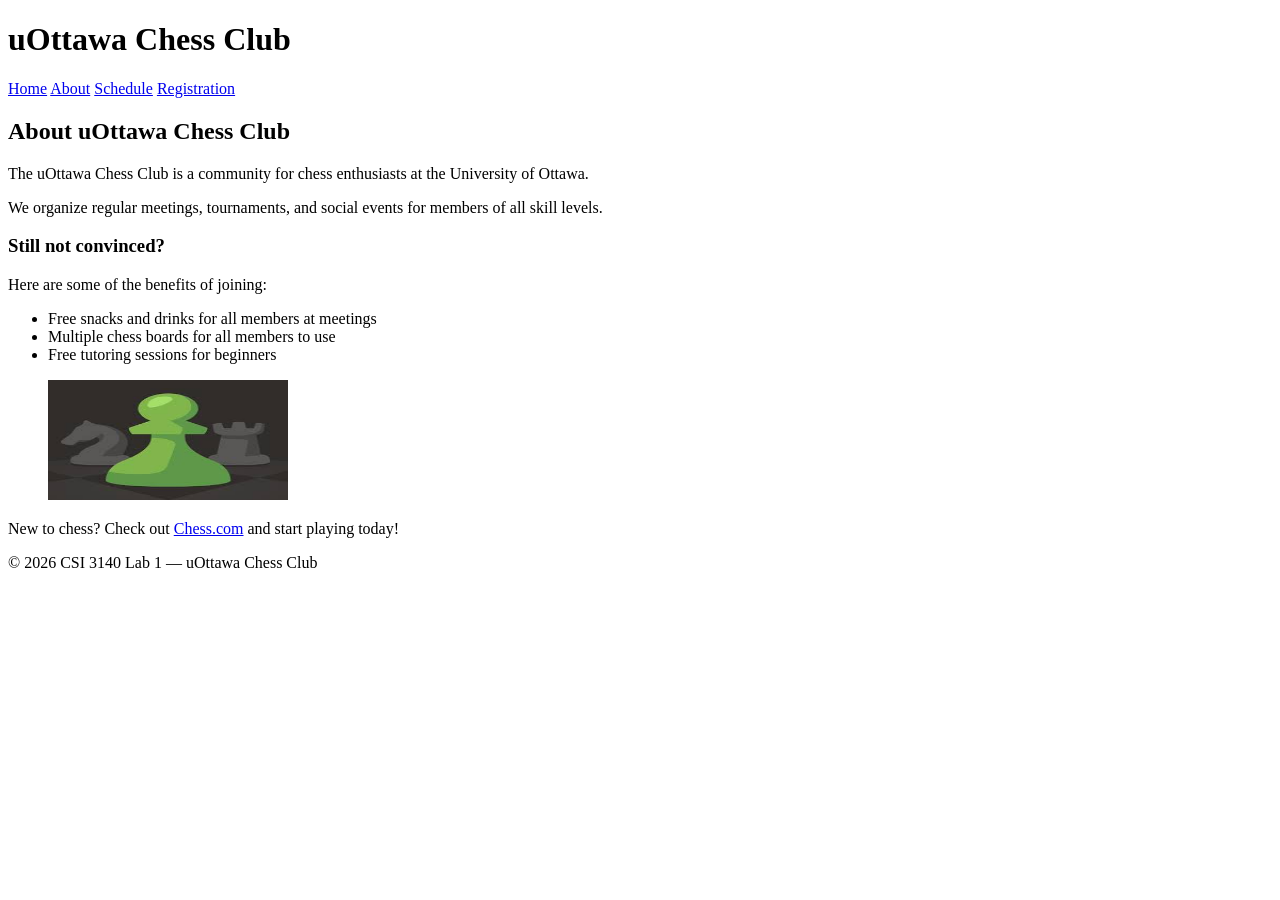
==== about.html @ d5a24f42 "Initial Commit" ====
<!DOCTYPE html>
<html lang="en">
<head>
  <meta charset="UTF-8">
  <meta name="viewport" content="width=device-width, initial-scale=1.0">
  <title>About - uOttawa Chess Club</title>
  
</head>
<body>
  <header>
    <h1>uOttawa Chess Club</h1>
    <nav aria-label="Main navigation">
      <a href="index.html">Home</a>
      <a href="about.html">About</a>
      <a href="schedule.html">Schedule</a>
      <a href="registration.html">Registration</a>
      
    </nav>
  </header>

  <main>
    <section>
      <h2>About uOttawa Chess Club</h2>
      <p>The uOttawa Chess Club is a community for chess enthusiasts at the University of Ottawa.</p>
      <p>We organize regular meetings, tournaments, and social events for members of all skill levels.</p>

      <h3>Still not convinced? </h3>
        <p>Here are some of the benefits of joining:</p>
      <ul>
        <li>Free snacks and drinks for all members at meetings</li>
        <li>Multiple chess boards for all members to use</li>
        <li>Free tutoring sessions for beginners </li>
        
      </ul>

      <figure>
        <img src="images/images.jpg" alt="Chess.com logo" width="240" height="120">
        
      </figure>

      <p>New to chess? Check out <a href="https://www.chess.com/learn" target="_blank" rel="noopener">Chess.com</a> and start playing today!</p>
    </section>
  </main>

  <footer>
    <p>&copy; 2026 CSI 3140 Lab 1 — uOttawa Chess Club</p>
  </footer>
</body>
</html>
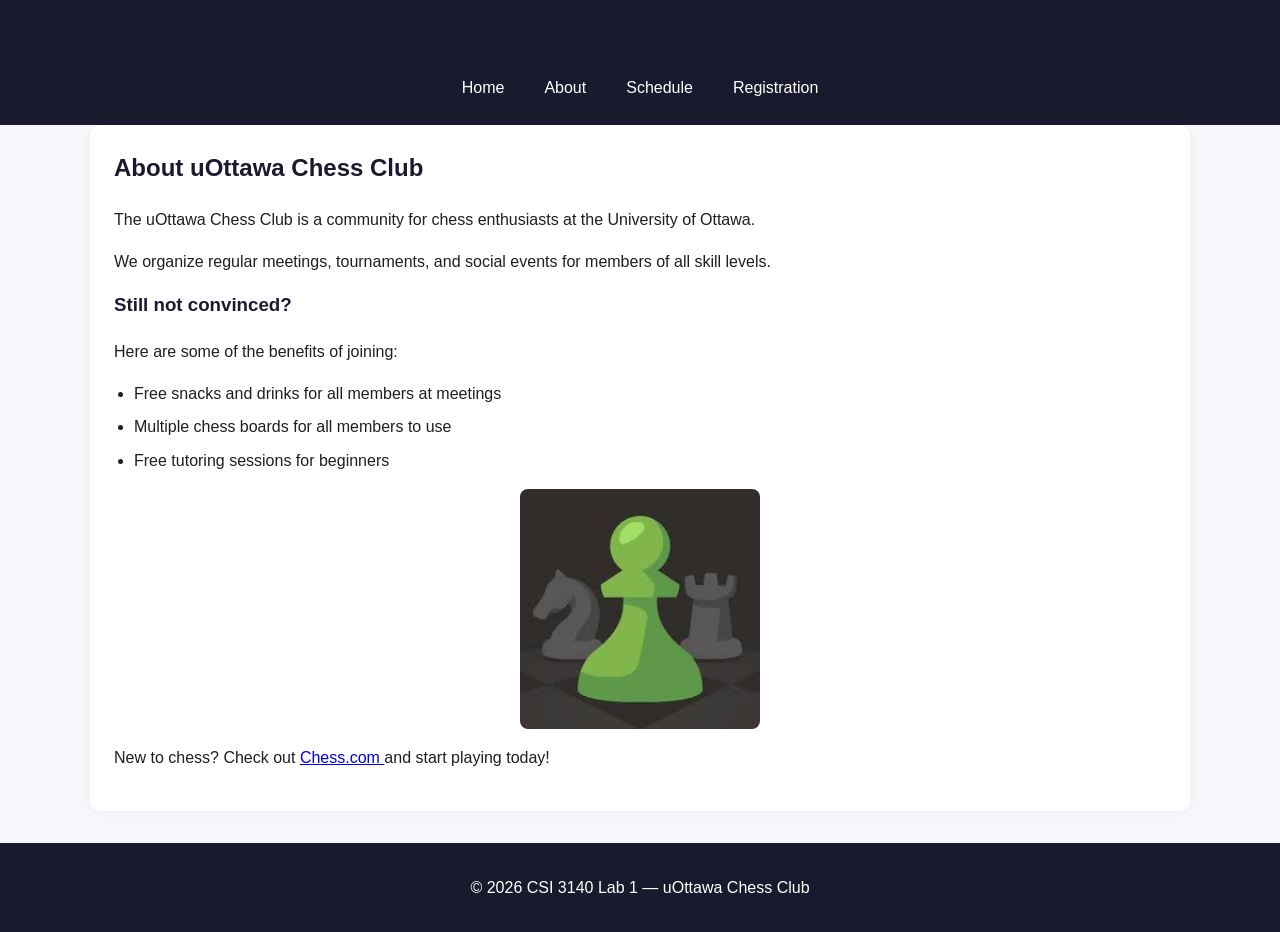
==== commit 988316ec: "added css styling to index and about pages" ====
--- a/about.html
+++ b/about.html
@@ -4,46 +4,53 @@
   <meta charset="UTF-8">
   <meta name="viewport" content="width=device-width, initial-scale=1.0">
   <title>About - uOttawa Chess Club</title>
-  
+  <link rel="stylesheet" href="styles.css">
 </head>
+
 <body>
-  <header>
-    <h1>uOttawa Chess Club</h1>
-    <nav aria-label="Main navigation">
+  <header class="site-header">
+    <h1 class="site-title">uOttawa Chess Club</h1>
+
+    <nav class="main-nav" aria-label="Main navigation">
       <a href="index.html">Home</a>
       <a href="about.html">About</a>
       <a href="schedule.html">Schedule</a>
       <a href="registration.html">Registration</a>
-      
     </nav>
   </header>
 
-  <main>
-    <section>
+  <main class="container">
+    <section class="card">
       <h2>About uOttawa Chess Club</h2>
+
       <p>The uOttawa Chess Club is a community for chess enthusiasts at the University of Ottawa.</p>
       <p>We organize regular meetings, tournaments, and social events for members of all skill levels.</p>
 
-      <h3>Still not convinced? </h3>
-        <p>Here are some of the benefits of joining:</p>
-      <ul>
+      <h3>Still not convinced?</h3>
+      <p>Here are some of the benefits of joining:</p>
+
+      <ul class="feature-list">
         <li>Free snacks and drinks for all members at meetings</li>
         <li>Multiple chess boards for all members to use</li>
-        <li>Free tutoring sessions for beginners </li>
-        
+        <li>Free tutoring sessions for beginners</li>
       </ul>
 
-      <figure>
-        <img src="images/images.jpg" alt="Chess.com logo" width="240" height="120">
-        
+      <figure class="image-card">
+        <img src="images/images.jpg" alt="Chess.com logo">
       </figure>
 
-      <p>New to chess? Check out <a href="https://www.chess.com/learn" target="_blank" rel="noopener">Chess.com</a> and start playing today!</p>
+      <p>
+        New to chess? Check out
+        <a href="https://www.chess.com/learn" target="_blank" rel="noopener">
+          Chess.com
+        </a>
+        and start playing today!
+      </p>
     </section>
   </main>
 
-  <footer>
+  <footer class="site-footer">
     <p>&copy; 2026 CSI 3140 Lab 1 — uOttawa Chess Club</p>
   </footer>
 </body>
-</html>
+</html>
--- a/styles.css
+++ b/styles.css
@@ -0,0 +1,212 @@
+/*Global*/
+
+* {
+  box-sizing: border-box;
+}
+
+body {
+  margin: 0;
+  font-family: Arial, Helvetica, sans-serif;
+  line-height: 1.6;
+  color: #1f1f1f;
+  background-color: #f7f7fb;
+}
+
+.container {
+  width: min(100% - 2rem, 1100px);
+  margin: 0 auto;
+}
+
+/*Test*/
+
+h1, h2, h3 {
+  margin-top: 0;
+  color: #1a1a2e;
+}
+
+p {
+  margin-bottom: 1rem;
+}
+
+/*Header*/
+
+header {
+  background: #1a1a2e;
+  color: white;
+  padding: 1rem 0;
+}
+
+header h1 {
+  text-align: center;
+  margin-bottom: 0.5rem;
+}
+
+/*Navigation*/
+nav {
+  display: flex;
+  gap: 1rem;
+  justify-content: center;
+  align-items: center;
+  flex-wrap: wrap;
+}
+
+nav a {
+  color: white;
+  text-decoration: none;
+  padding: 0.5rem 0.75rem;
+  border-radius: 6px;
+  transition: background 0.2s ease;
+}
+
+nav a:hover {
+  background: #33335a;
+}
+
+nav a:focus {
+  outline: 3px solid #8f001a;
+  outline-offset: 2px;
+}
+
+/*Main*/
+
+main {
+  width: min(100% - 2rem, 900px);
+  margin: 2rem auto;
+}
+
+/*Section*/
+
+section {
+  background: white;
+  padding: 1.5rem;
+  margin-bottom: 1.5rem;
+  border-radius: 10px;
+  box-shadow: 0 2px 8px rgba(0,0,0,0.05);
+}
+
+/*List*/
+
+ul {
+  padding-left: 1.25rem;
+}
+
+ul li {
+  margin-bottom: 0.5rem;
+}
+
+ul li a {
+  color: #1a1a2e;
+  text-decoration: underline;
+}
+
+ul li a:hover {
+  color: #8f001a;
+}
+
+/*Links*/
+
+a {
+  transition: all 0.2s ease;
+}
+
+a:focus,
+button:focus,
+input:focus,
+select:focus,
+textarea:focus {
+  outline: 3px solid #8f001a;
+  outline-offset: 2px;
+}
+
+
+
+a[href^="mailto"] {
+  font-weight: bold;
+  color: #8f001a;
+}
+
+/*Footer*/
+
+footer {
+  text-align: center;
+  padding: 1rem;
+  background: #1a1a2e;
+  color: white;
+  margin-top: 2rem;
+}
+
+/*Responsive Design*/
+
+@media (max-width: 700px) {
+  nav {
+    flex-direction: column;
+    align-items: stretch;
+  }
+
+  nav a {
+    text-align: center;
+  }
+
+  main {
+    width: calc(100% - 1rem);
+  }
+
+  section {
+    padding: 1rem;
+  }
+}
+
+/*Components*/
+
+.card {
+  background: white;
+  padding: 1.5rem;
+  margin-bottom: 1.5rem;
+  border-radius: 10px;
+  box-shadow: 0 2px 8px rgba(0,0,0,0.05);
+}
+
+/* Navigation*/
+.main-nav {
+  display: flex;
+  gap: 1rem;
+  justify-content: center;
+  align-items: center;
+  flex-wrap: wrap;
+}
+
+/* Site header */
+.site-header {
+  background: #1a1a2e;
+  color: white;
+  padding: 1rem 0;
+  text-align: center;
+}
+
+.site-title {
+  margin: 0;
+}
+
+/* Footer */
+.site-footer {
+  text-align: center;
+  padding: 1rem;
+  background: #1a1a2e;
+  color: white;
+}
+
+/* Lists */
+.link-list,
+.feature-list {
+  padding-left: 1.25rem;
+}
+
+/* Image styling */
+.image-card img {
+  width: 100%;
+  max-width: 240px;
+  height: auto;
+  display: block;
+  margin: 0 auto;
+  border-radius: 8px;
+}
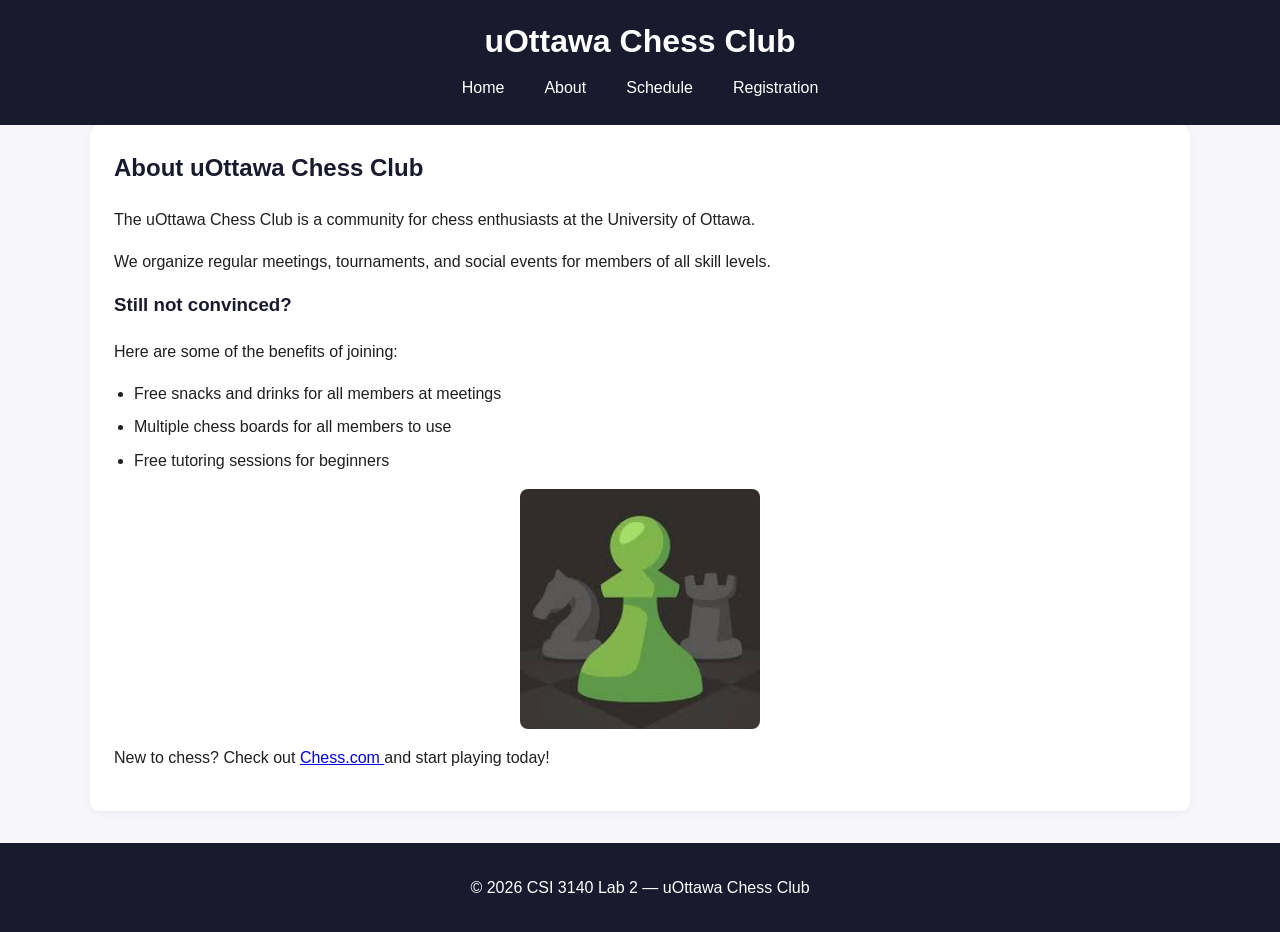
==== commit a4b0db31: "added CSS Grid, Flexbox , tablet breakpoint,  inline CSS and other styles" ====
--- a/about.html
+++ b/about.html
@@ -50,7 +50,7 @@
   </main>
 
   <footer class="site-footer">
-    <p>&copy; 2026 CSI 3140 Lab 1 — uOttawa Chess Club</p>
+    <p>&copy; 2026 CSI 3140 Lab 2 — uOttawa Chess Club</p>
   </footer>
 </body>
 </html>
--- a/styles.css
+++ b/styles.css
@@ -185,6 +185,7 @@
 
 .site-title {
   margin: 0;
+  color: white;
 }
 
 /* Footer */
@@ -209,4 +210,206 @@
   display: block;
   margin: 0 auto;
   border-radius: 8px;
-}+}
+
+
+/* Schedule */
+
+main section table {
+  width: 100%;
+  margin-top: 1rem;
+  font-size: 1rem;
+}
+ 
+main section table caption {
+  font-size: 1.1rem;
+  font-weight: bold;
+  color: #1a1a2e;
+  margin-bottom: 0.75rem;
+  text-align: left;
+}
+ 
+main section table th,
+main section table td {
+  border: 1px solid #d0d0e0;
+  padding: 0.75rem 1rem;
+  text-align: left;
+}
+ 
+main section table thead tr {
+  background-color: #1a1a2e;
+  color: white;
+}
+ 
+main section table thead th {
+  border-color: #1a1a2e;
+  font-weight: 600;
+  letter-spacing: 0.03em;
+}
+ 
+main section table tbody tr:nth-child(even) {
+  background-color: #f0f0f8;
+}
+ 
+main section table tbody tr:hover {
+  background-color: #e4e4f4;
+  transition: background 0.2s ease;
+}
+ 
+main section table tbody th {
+  font-weight: 600;
+  color: #1a1a2e;
+}
+
+/* ============================================================
+   Card Grid (CSS Grid)
+   Two-dimensional responsive layout for home-page cards.
+   ============================================================ */
+
+.card-grid {
+  display: grid;
+  grid-template-columns: repeat(auto-fit, minmax(260px, 1fr));
+  gap: 1.25rem;
+}
+
+.card-grid .card {
+  margin-bottom: 0;
+}
+
+/* ============================================================
+   Forms (Registration page)
+   ============================================================ */
+
+.reg-form fieldset {
+  border: 1px solid #d0d0e0;
+  border-radius: 8px;
+  padding: 1rem 1.25rem 1.25rem;
+  margin: 0 0 1.25rem 0;
+}
+
+.reg-form legend {
+  font-weight: 600;
+  color: #1a1a2e;
+  padding: 0 0.5rem;
+}
+
+.form-row {
+  display: flex;
+  flex-wrap: wrap;
+  gap: 1rem;
+}
+
+.form-field {
+  display: flex;
+  flex-direction: column;
+  flex: 1 1 220px;
+  margin-bottom: 1rem;
+}
+
+.form-field label,
+.field-label {
+  font-weight: 600;
+  margin-bottom: 0.35rem;
+  color: #1a1a2e;
+}
+
+.reg-form input[type="text"],
+.reg-form input[type="email"],
+.reg-form input[type="tel"],
+.reg-form select,
+.reg-form textarea {
+  width: 100%;
+  padding: 0.6rem 0.75rem;
+  font: inherit;
+  color: #1f1f1f;
+  background: #fff;
+  border: 1px solid #c4c4d6;
+  border-radius: 6px;
+  transition: border-color 0.2s ease, box-shadow 0.2s ease;
+}
+
+.reg-form input:hover,
+.reg-form select:hover,
+.reg-form textarea:hover {
+  border-color: #8f8fae;
+}
+
+.reg-form textarea {
+  resize: vertical;
+  min-height: 5rem;
+}
+
+.radio-group {
+  display: flex;
+  flex-wrap: wrap;
+  gap: 1rem;
+}
+
+.radio-option {
+  display: inline-flex;
+  align-items: center;
+  gap: 0.4rem;
+  padding: 0.4rem 0.75rem;
+  border: 1px solid #d0d0e0;
+  border-radius: 6px;
+  cursor: pointer;
+}
+
+.radio-option:hover {
+  background: #f0f0f8;
+}
+
+.btn-primary {
+  display: inline-block;
+  background: #1a1a2e;
+  color: #fff;
+  border: none;
+  padding: 0.75rem 1.25rem;
+  font: inherit;
+  font-weight: 600;
+  border-radius: 6px;
+  cursor: pointer;
+  transition: background 0.2s ease;
+}
+
+.btn-primary:hover {
+  background: #33335a;
+}
+
+/* ============================================================
+   Tablet breakpoint
+   ============================================================ */
+
+@media (max-width: 1024px) {
+  .card-grid {
+    grid-template-columns: repeat(auto-fit, minmax(220px, 1fr));
+    gap: 1rem;
+  }
+
+  main {
+    margin: 1.5rem auto;
+  }
+}
+
+/* ============================================================
+   Mobile breakpoint additions
+   ============================================================ */
+
+@media (max-width: 700px) {
+  .card-grid {
+    grid-template-columns: 1fr;
+  }
+
+  .form-row {
+    flex-direction: column;
+    gap: 0;
+  }
+
+  .reg-form fieldset {
+    padding: 0.75rem 1rem 1rem;
+  }
+
+  .btn-primary {
+    width: 100%;
+  }
+}
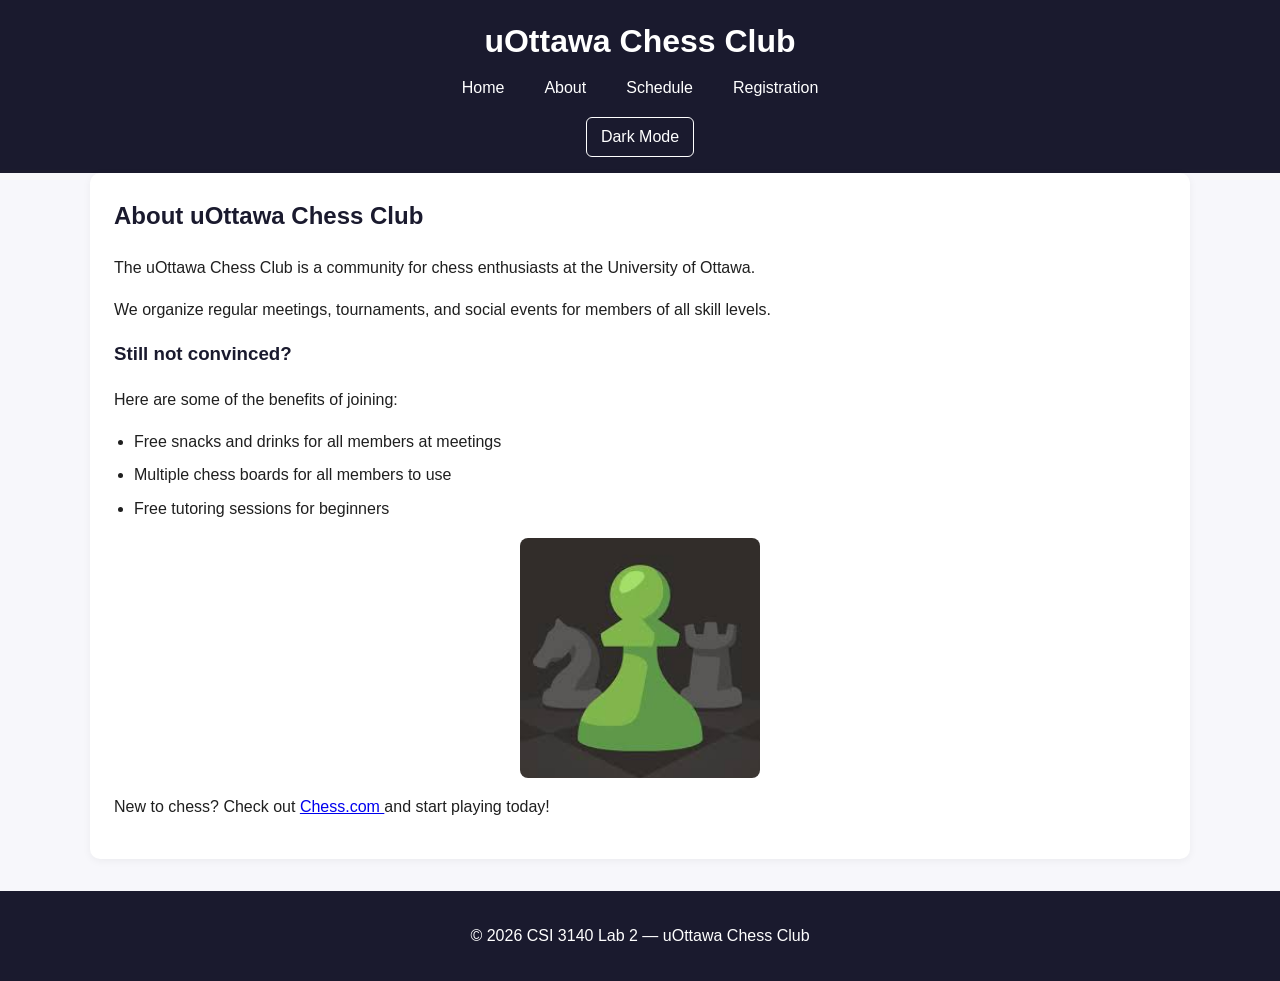
==== commit aa40e66a: "Part A, B, and G done" ====
--- a/about.html
+++ b/about.html
@@ -52,5 +52,6 @@
   <footer class="site-footer">
     <p>&copy; 2026 CSI 3140 Lab 2 — uOttawa Chess Club</p>
   </footer>
+  <script src="shared.js"></script>
 </body>
 </html>
--- a/styles.css
+++ b/styles.css
@@ -84,6 +84,14 @@
   box-shadow: 0 2px 8px rgba(0,0,0,0.05);
 }
 
+
+label {
+  display: block;
+  margin-bottom: 0.25rem;
+  color: #1a1a2e;
+  font-weight: 600;
+}
+
 /*List*/
 
 ul {
@@ -164,6 +172,24 @@
   margin-bottom: 1.5rem;
   border-radius: 10px;
   box-shadow: 0 2px 8px rgba(0,0,0,0.05);
+}
+
+.error{
+  color: red;
+  font-size: 0.9em;
+  display: block;
+  margin-top: 2px;
+  margin-bottom: 8px;
+}
+
+.input-error {
+  border: 2px solid red;
+}
+
+  #success-message {
+  color: green;
+  font-weight: bold;
+  margin-top: 15px;
 }
 
 /* Navigation*/
@@ -261,6 +287,7 @@
   color: #1a1a2e;
 }
 
+       
 /* ============================================================
    Card Grid (CSS Grid)
    Two-dimensional responsive layout for home-page cards.
@@ -413,3 +440,153 @@
     width: 100%;
   }
 }
+
+/* Dark Mode */
+
+body.dark-mode {
+  background-color: #121212;
+  color: #e0e0e0;
+}
+
+/* Header & Footer */
+body.dark-mode .site-header,
+body.dark-mode header,
+body.dark-mode .site-footer,
+body.dark-mode footer {
+  background: #0d0d1a;
+}
+
+/* Headings */
+body.dark-mode h1,
+body.dark-mode h2,
+body.dark-mode h3 {
+  color: #e0e0e0;
+}
+
+body.dark-mode label,
+body.dark-mode legend,
+body.dark-mode p {
+  color: #e0e0e0;
+}
+
+/* Cards & Sections */
+body.dark-mode .card,
+body.dark-mode section {
+  background: #1e1e2e;
+  box-shadow: 0 2px 8px rgba(0, 0, 0, 0.4);
+}
+
+/* Nav links */
+body.dark-mode nav a,
+body.dark-mode .main-nav a {
+  color: #e0e0e0;
+}
+
+body.dark-mode nav a:hover,
+body.dark-mode .main-nav a:hover {
+  background: #2a2a4a;
+}
+
+/* General links */
+body.dark-mode a {
+  color: #90caf9;
+}
+
+body.dark-mode ul li a {
+  color: #90caf9;
+}
+
+body.dark-mode a[href^="mailto"] {
+  color: #f48fb1;
+}
+
+/* Form inputs */
+body.dark-mode input[type="text"],
+body.dark-mode input[type="email"],
+body.dark-mode input[type="tel"],
+body.dark-mode select,
+body.dark-mode textarea {
+  background-color: #2c2c3e;
+  color: #e0e0e0;
+  border-color: #555577;
+}
+
+body.dark-mode .reg-form input[type="text"],
+body.dark-mode .reg-form input[type="email"],
+body.dark-mode .reg-form input[type="tel"],
+body.dark-mode .reg-form select,
+body.dark-mode .reg-form textarea {
+  background-color: #2c2c3e;
+  color: #e0e0e0;
+  border-color: #555577;
+}
+
+/* Fieldset & legend */
+body.dark-mode fieldset {
+  border-color: #444466;
+}
+
+body.dark-mode .reg-form legend,
+body.dark-mode .form-field label {
+  color: #e0e0e0;
+}
+
+/* Radio options */
+body.dark-mode .radio-option {
+  border-color: #444466;
+  color: #e0e0e0;
+}
+
+body.dark-mode .radio-option:hover {
+  background: #2a2a4a;
+}
+
+/* Table */
+body.dark-mode main section table th,
+body.dark-mode main section table td {
+  border-color: #444466;
+}
+
+body.dark-mode main section table thead tr {
+  background-color: #0d0d1a;
+}
+
+body.dark-mode main section table tbody tr:nth-child(even) {
+  background-color: #1a1a2e;
+}
+
+body.dark-mode main section table tbody tr:hover {
+  background-color: #2a2a4a;
+}
+
+body.dark-mode main section table tbody th,
+body.dark-mode main section table caption {
+  color: #e0e0e0;
+}
+
+/* Dark mode toggle button */
+#theme-button {
+  background: transparent;
+  color: white;
+  border: 1px solid white;
+  padding: 0.4rem 0.85rem;
+  border-radius: 6px;
+  cursor: pointer;
+  font: inherit;
+  margin-top: 0.5rem;
+  transition: background 0.2s ease;
+}
+
+#theme-button:hover {
+  background: #33335a;
+}
+
+body.dark-mode #theme-button {
+  border-color: #e0e0e0;
+  color: #e0e0e0;
+}
+
+body.dark-mode #theme-button:hover {
+  background: #2a2a4a;
+}
+
